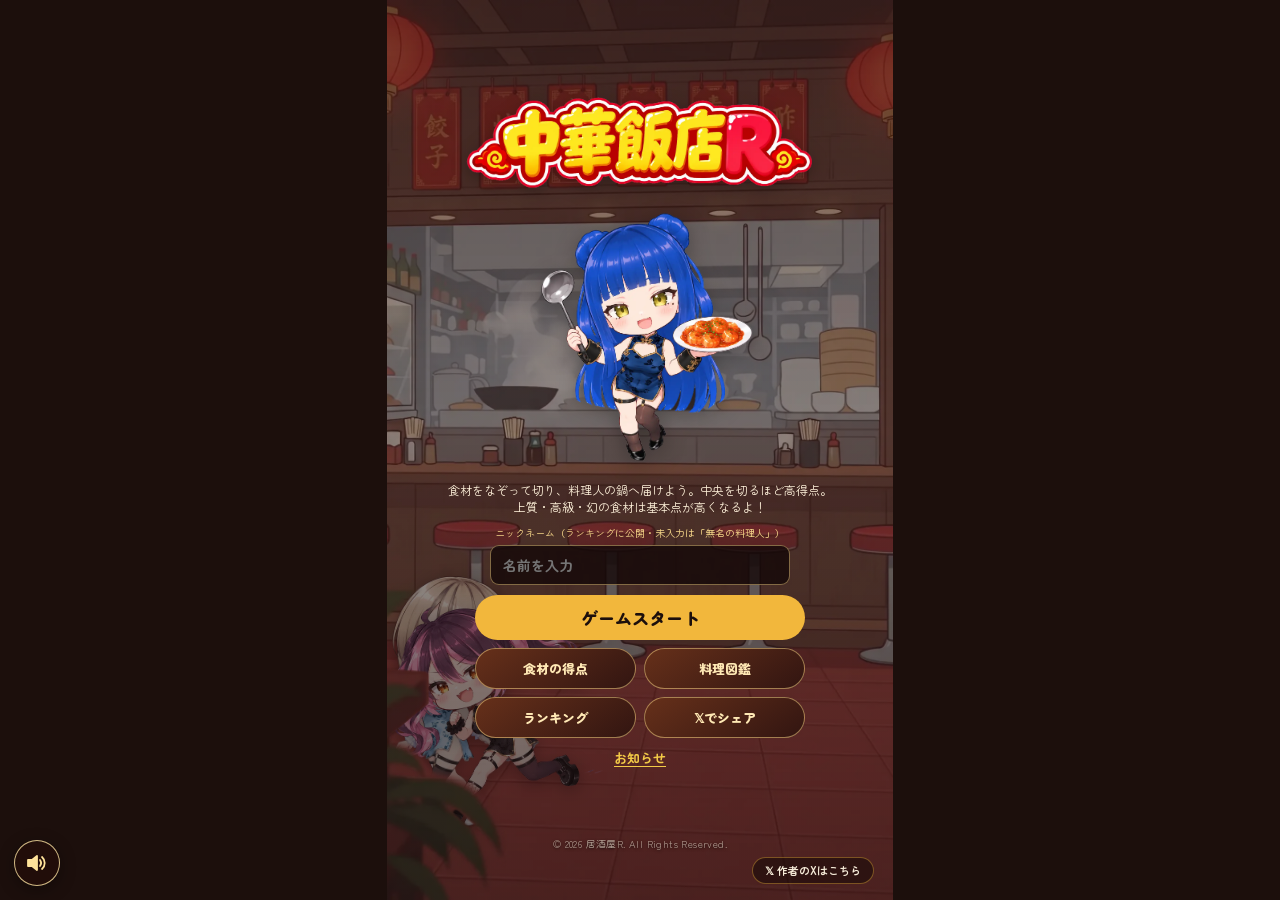
==== index.html @ 7296a319 "Add files via upload" ====
<!doctype html>
<html lang="ja"><head><meta charset="utf-8">
<meta name="viewport" content="width=device-width,initial-scale=1,viewport-fit=cover,user-scalable=no">
<title>中華飯店R</title>
<meta name="description" content="食材をなぞって切り、料理人の鍋へ届けよう。中央を切るほど高得点！ブラウザで遊べる中華料理カットゲーム。">
<meta name="theme-color" content="#1c0f0c">
<link rel="icon" href="favicon.ico" sizes="any">
<link rel="icon" type="image/png" sizes="32x32" href="favicon.png">
<link rel="apple-touch-icon" href="apple-touch-icon.png">
<meta property="og:type" content="website">
<meta property="og:site_name" content="中華飯店R">
<meta property="og:title" content="中華飯店R">
<meta property="og:description" content="食材をなぞって切り、料理人の鍋へ届けよう。中央を切るほど高得点！ブラウザで遊べる中華料理カットゲーム。">
<meta property="og:url" content="https://izakayar.github.io/chuka-hanten-r/">
<meta property="og:image" content="https://izakayar.github.io/chuka-hanten-r/ogp.png">
<meta property="og:image:width" content="1200">
<meta property="og:image:height" content="630">
<meta property="og:image:alt" content="中華飯店R タイトル画像">
<meta name="twitter:card" content="summary_large_image">
<meta name="twitter:title" content="中華飯店R">
<meta name="twitter:description" content="食材をなぞって切り、料理人の鍋へ届けよう。中央を切るほど高得点！ブラウザで遊べる中華料理カットゲーム。">
<meta name="twitter:image" content="https://izakayar.github.io/chuka-hanten-r/ogp.png">
<link href="https://fonts.googleapis.com/css2?family=Dela+Gothic+One&family=Zen+Maru+Gothic:wght@700;900&display=swap" rel="stylesheet">
<link rel="stylesheet" href="css/style.css"></head><body>
<canvas id="c"></canvas><div id="probe"></div><button id="pause-toggle" class="pause-control" aria-label="一時停止" title="一時停止">Ⅱ</button><div id="pause-screen" class="ov hide"><div class="pause-card"><div class="pause-mark">Ⅱ</div><h2>一時停止中</h2><p>ひと休みして、準備ができたら再開しよう。</p><button id="resume-game">再開</button><button id="pause-restart" class="pause-title-button">最初から</button><button id="pause-to-title" class="pause-title-button">タイトルに戻る</button></div></div>
<div class="ov title-screen" id="title">
<div class="title-bg-chars" aria-hidden="true"><div class="bg-chara bg-walk"><img alt="" draggable="false" src="img/bg-walk.webp" data-alt="img/bg-walk-alt.webp"></div><div class="bg-chara bg-run"><img alt="" draggable="false" src="img/bg-run.webp" data-alt="img/bg-run-alt.webp"></div><img class="title-bg-fg" alt="" draggable="false" src="img/title-bg-fg.webp"></div>
<div class="title-content">
<div id="title-main" class="title-main"><header class="title-hero"><h1 class="title-logo-heading"><img class="title-logo" src="img/title-logo.webp" alt="中華飯店"></h1><div class="title-character-wrap"><img class="title-character" id="title-character" role="button" tabindex="0" aria-label="料理人をタップ" src="img/title-character.webp" alt="料理人"><div class="title-bubble" id="title-bubble" aria-hidden="true">スタートを<br>押してね…</div></div></header>
<p class="title-intro">食材をなぞって切り、料理人の鍋へ届けよう。中央を切るほど高得点。<br>上質・高級・幻の食材は基本点が高くなるよ！</p>
<label class="player-name-field"><span>ニックネーム（未入力は「無名の料理人」）</span><input id="player-name" type="text" maxlength="12" autocomplete="nickname" placeholder="名前を入力"></label>

<div class="title-menu"><button id="go" class="start-button">ゲームスタート</button><button id="show-food" class="menu-button">食材の得点</button><button id="show-dish" class="menu-button">料理図鑑</button><button id="show-ranking" class="menu-button">ランキング</button><button id="share-site" class="menu-button title-share-button">𝕏でシェア</button></div><button id="news-link" class="news-link" type="button">お知らせ</button></div>
<div id="title-detail" class="title-detail hide"><button id="detail-back" class="detail-back">‹ タイトルへ戻る</button>
<section id="food-panel" class="title-panel food-panel"><h2>食材の得点</h2><div class="simple-score-table"><div class="simple-score-head"><span>食材</span><span>得点（PERFECT〜GOOD）</span></div>
<div><span class="food-name"><canvas class="food-score-icon" data-food="carrot" aria-hidden="true"></canvas>ニンジン</span><b>150〜50点</b></div><div><span class="food-name"><canvas class="food-score-icon" data-food="negi" aria-hidden="true"></canvas>ネギ</span><b>180〜60点</b></div><div><span class="food-name"><canvas class="food-score-icon" data-food="hakusai" aria-hidden="true"></canvas>白菜</span><b>195〜65点</b></div><div><span class="food-name"><canvas class="food-score-icon" data-food="chili" aria-hidden="true"></canvas>唐辛子</span><b>225〜75点</b></div><div><span class="food-name"><canvas class="food-score-icon" data-food="shrimp" aria-hidden="true"></canvas>エビ</span><b>375〜125点</b></div><div><span class="food-name"><canvas class="food-score-icon" data-food="pork" aria-hidden="true"></canvas>豚肉</span><b>450〜150点</b></div><div><span class="food-name"><canvas class="food-score-icon" data-food="shiitake" aria-hidden="true"></canvas>シイタケ</span><b>300〜100点</b></div><div><span class="food-name"><canvas class="food-score-icon" data-food="scallop" aria-hidden="true"></canvas>ホタテ</span><b>750〜250点</b></div><div><span class="food-name"><canvas class="food-score-icon" data-food="sharkfin" aria-hidden="true"></canvas>フカヒレ</span><b>1,200〜400点</b></div><div><span class="food-name"><canvas class="food-score-icon" data-food="goldchili" aria-hidden="true"></canvas>金の唐辛子</span><b>1,500〜500点</b></div><div><span class="food-name"><canvas class="food-score-icon" data-food="poison" aria-hidden="true"></canvas>毒キノコ</span><b>−500点・コンボ解除</b></div><div><span class="food-name"><canvas class="food-score-icon" data-food="bomb" aria-hidden="true"></canvas>爆弾キノコ</span><b>切ると即終了</b></div></div>
<div class="fever-line"><span><b>フカヒレ</b>をPERFECT・GREATで切るとフィーバー！</span><span>5秒間 得点×1.5</span></div><div class="fever-line"><span>レアな<b>巨大カニ</b>が現れる！何度も斬って討伐すると</span><span>大漁フィーバー（8秒 得点×2）</span></div><div class="fever-line"><span><b>ホタテ</b>をPERFECT・GREATで切ると</span><span>残り時間＋0.5秒</span></div><div class="fever-line"><span><b>金の唐辛子</b>をPERFECT・GREATで切ると</span><span>残り時間＋1秒</span></div>
<div id="food-score-details" class="food-score-details hide"><h3>切り方別の得点</h3><table class="food-score-table"><thead><tr><th>食材</th><th>PERFECT</th><th>GREAT</th><th>GOOD</th></tr></thead><tbody><tr class="common"><th scope="row">ニンジン</th><td>150</td><td>100</td><td>50</td></tr><tr class="common"><th scope="row">ネギ</th><td>180</td><td>120</td><td>60</td></tr><tr class="common"><th scope="row">白菜</th><td>195</td><td>130</td><td>65</td></tr><tr class="common"><th scope="row">唐辛子</th><td>225</td><td>150</td><td>75</td></tr><tr class="upper"><th scope="row">エビ</th><td>375</td><td>250</td><td>125</td></tr><tr class="upper"><th scope="row">豚肉</th><td>450</td><td>300</td><td>150</td></tr><tr class="upper"><th scope="row">シイタケ</th><td>300</td><td>200</td><td>100</td></tr><tr class="high"><th scope="row">ホタテ</th><td>750</td><td>500</td><td>250</td></tr><tr class="fantasy"><th scope="row">フカヒレ</th><td>1,200</td><td>800</td><td>400</td></tr><tr class="fantasy"><th scope="row">金の唐辛子</th><td>1,500</td><td>1,000</td><td>500</td></tr></tbody></table><p class="score-note">判定倍率：PERFECT ×1.5 / GREAT ×1 / GOOD ×0.5。コンボが続くほど得点が増え（1コンボ+1%・最大+50%）、20・40・60コンボごとに5秒間 ×1.5 / ×2 / ×2.5 のボーナスが付きます。フィーバー（×1.5）と重なると掛け算になります。</p></div><button id="food-details-toggle" class="food-details-toggle" aria-expanded="false">詳細を見る</button></section>
<section id="dish-panel" class="title-panel dish-panel hide"><h2><span>料理図鑑</span><small id="dish-progress"></small></h2><p class="dish-hint">切った食材の組み合わせで、完成する料理が変わります。全部集めよう！</p><div id="dish-rate" class="dish-rate"></div><div id="dish-grid" class="dish-grid"></div><div class="dish-reset-wrap"><button id="dish-reset" class="dish-reset" type="button">図鑑をリセット</button></div></section>
<section id="ranking-panel" class="title-panel ranking-panel hide"><div id="online-rank" class="online-rank hide"><h2><span>みんなのランキング</span><small id="online-total">TOP 10</small></h2><ol id="online-list" class="ranking-list"></ol><p id="online-status" class="online-status" role="status"></p><p class="online-note">ニックネームとスコアは公開ランキングに送信されます。本名は入れないでね。</p></div><h2><span id="local-rank-title">ランキング</span><small>TOP 3</small></h2><ol id="ranking-list" class="ranking-list"></ol><div class="title-ranks"><h3>称号一覧</h3><div class="title-ranks-head"><span>ランク</span><span>称号</span><span>星</span><span>評価点</span></div><ol id="title-ranks-list" class="title-ranks-list"></ol><p class="rank-stars-note">星は、その称号で最低限もらえる数。ランク17以上は自動で★3。★3はBADなしで達成（ランク14以上は毒キノコ・爆弾にも触れない）</p></div></section></div></div><footer class="title-copyright">© 2026 居酒屋R. All Rights Reserved.</footer><a class="author-x-link" href="https://x.com/R_popopo01" target="_blank" rel="noopener noreferrer">𝕏 作者のXはこちら</a></div>
<div class="ov hide" id="res"></div>
<button id="bgm-toggle" class="bgm-control" type="button" aria-label="サウンドをミュート" title="サウンドをミュート"><svg viewBox="0 0 24 24" aria-hidden="true"><path d="M3 9v6h4l5 4V5L7 9H3z"/><path id="bgm-waves" d="M15 9a5 5 0 0 1 0 6m2-9a8 8 0 0 1 0 12"/><path id="bgm-muted-mark" d="m16 9 5 6m0-6-5 6" style="display:none"/></svg></button>
<script src="ng-words.js"></script>
<script src="js/main.js"></script>
<link id="dish-art-style" rel="stylesheet" href="css/dish-art.css">
<script src="js/dish-art.js"></script>
<link id="news-style" rel="stylesheet" href="css/news.css"><div id="news-modal" class="news-modal" role="dialog" aria-modal="true" aria-labelledby="news-title"><div class="news-card"><a class="news-banner" href="https://izakaya-r.booth.pm/items/9058993" target="_blank" rel="noopener noreferrer"><img src="img/news-banner.webp" alt="チャイナドレスセット01 BOOTHにて好評発売中！"></a><h3 id="news-title">新衣装リリース！</h3><p>作者・居酒屋Rの自信作、VRoidアバター専用衣装「チャイナドレスセット01」がリリースされました！</p><a class="news-booth" href="https://izakaya-r.booth.pm/items/9058993" target="_blank" rel="noopener noreferrer">BOOTHで見る</a><br><button id="news-close" class="news-close" type="button">閉じる</button></div></div><script id="news-script" src="js/news.js"></script><script src="js/title-effects.js"></script>
<script src="js/dish-popup.js"></script>
</body></html>
---- css/style.css ----
:root{--ink:#1c0f0c;--gold:#f2b73c;--paper:#f6ecd9;color-scheme:dark}
html,body{margin:0;height:100%;background:var(--ink);overflow:hidden;overscroll-behavior:none;font-family:'Zen Maru Gothic',sans-serif;-webkit-user-select:none;user-select:none;-webkit-tap-highlight-color:transparent}
#c{position:fixed;left:var(--sx,0px);top:var(--sy,0px);width:var(--sw,100%);height:var(--sh,100%);display:block;touch-action:none}
#probe{position:fixed;top:0;left:0;width:1px;padding-top:env(safe-area-inset-top,0px);visibility:hidden}
:root{--sw:min(100vw,56.25vh);--sh:calc(var(--sw)*16/9);--sx:calc((100vw - var(--sw))/2);--sy:calc((100vh - var(--sh))/2)}
@supports (height:100dvh){:root{--sw:min(100vw,56.25dvh)}:root{--sy:calc((100dvh - var(--sh))/2)}}
.ov{position:fixed;left:var(--sx,0px);top:var(--sy,0px);width:var(--sw,100%);height:var(--sh,100%);display:flex;flex-direction:column;align-items:center;justify-content:center;gap:14px;background:rgba(24,8,5,.82);color:var(--paper);text-align:center;padding:24px;box-sizing:border-box}
.ov.hide{display:none}
h1{font-family:'Dela Gothic One',sans-serif;font-size:32px;margin:0;line-height:1.25;color:var(--gold)}
p{margin:0;line-height:1.7;font-size:15px;max-width:320px}
button{font:900 20px 'Zen Maru Gothic',sans-serif;background:var(--gold);color:var(--ink);border:0;border-radius:999px;padding:14px 44px;touch-action:manipulation}
.rank{font-family:'Dela Gothic One',sans-serif;font-size:72px;color:var(--gold);line-height:1}
.big{font-family:'Dela Gothic One',sans-serif;font-size:34px}
table{border-collapse:collapse;font-size:15px}td{padding:3px 12px;text-align:left}td+td{text-align:right}

#res{justify-content:flex-start;gap:10px;padding-top:18px;padding-bottom:22px;overflow-y:auto;background:rgba(17,5,6,.94)}
.final-head,.result-step,.final-action{width:min(100%,430px);box-sizing:border-box}
.final-head{text-align:center;margin:0 0 2px}.final-head .eyebrow{font-size:11px;letter-spacing:.22em;color:#ffc857}.final-head h2{font-size:22px;margin:2px 0 0;color:#fff3d2}
.result-step{position:relative;display:flex;align-items:center;gap:12px;text-align:left;padding:10px 12px;border:1px solid rgba(255,213,117,.36);border-radius:16px;background:linear-gradient(110deg,rgba(95,31,21,.78),rgba(37,14,15,.82));opacity:0;transform:translateY(14px) scale(.98);animation:resultReveal .6s cubic-bezier(.2,.8,.2,1) forwards}
.result-step:nth-of-type(1){animation-delay:.15s}.result-step:nth-of-type(2){animation-delay:1.15s}.result-step:nth-of-type(3){animation-delay:2.15s}.result-step:nth-of-type(4){animation-delay:3.15s}.final-action{opacity:0;animation:resultReveal .55s ease 4.1s forwards}
@keyframes resultReveal{to{opacity:1;transform:translateY(0) scale(1)}}
.step-tag{position:absolute;top:7px;left:10px;font-size:10px;letter-spacing:.08em;color:#ffd56f}.result-step img{display:block;object-fit:contain;width:78px;height:84px;flex:none;filter:drop-shadow(0 5px 8px rgba(0,0,0,.4))}.step-copy{font-size:13px;line-height:1.5;padding-top:10px}.step-copy strong{display:block;font-size:16px;color:#ffe6a2;margin-bottom:3px}
.dish-step{justify-content:center;text-align:center;background:radial-gradient(ellipse,rgba(255,182,63,.2),rgba(41,14,12,.9))}.dish-step img{width:82px;height:78px}.dish-step .step-copy{text-align:left}
.stars{display:flex;gap:5px;font-size:33px;line-height:1;color:#615a50;text-shadow:none}.stars .lit{color:#ffd64d;text-shadow:0 0 12px rgba(255,205,64,.8);animation:starPop .45s cubic-bezier(.2,.9,.3,1.4) both}.stars .lit:nth-child(2){animation-delay:.12s}.stars .lit:nth-child(3){animation-delay:.24s}.stars.three .lit{color:#ffe889;text-shadow:0 0 18px #ffbf35,0 0 32px #ff8b23}
@keyframes starPop{from{opacity:0;transform:scale(.35) rotate(-25deg)}to{opacity:1;transform:scale(1) rotate(0)}}
.title-step{display:block;text-align:center;border-color:rgba(255,209,89,.65);background:linear-gradient(100deg,rgba(111,27,17,.92),rgba(50,10,13,.96));box-shadow:0 0 24px rgba(255,167,43,.16)}.title-ribbon{font-size:19px;font-weight:900;color:#ffe27d;margin:5px 0}.title-message{font-size:14px;line-height:1.5;color:#fff3df;margin:0}
.title-step.top-title{background:linear-gradient(100deg,rgba(132,83,9,.94),rgba(84,32,12,.98));box-shadow:0 0 34px rgba(255,201,56,.42)}
.final-action button{width:100%;padding:12px 22px;font-size:17px}.failure-screen{width:min(100%,430px);text-align:center;border:1px solid rgba(255,74,56,.7);border-radius:20px;padding:18px 16px;background:radial-gradient(ellipse,rgba(130,17,23,.85),rgba(24,5,8,.98));box-sizing:border-box;animation:resultReveal .45s ease forwards}.failure-screen img{width:min(65vw,230px);height:190px;object-fit:contain;filter:drop-shadow(0 0 18px rgba(255,57,43,.55))}.failure-screen h2{font-size:30px;color:#ff7968;margin:3px 0 7px}.failure-screen p{font-size:14px;margin:0 auto 13px}.failure-screen .final-action{opacity:1;animation:none;position:relative;z-index:3}.failure-screen{max-height:100%;overflow-y:auto}

.title-screen{justify-content:flex-start;overflow-y:auto;padding:12px 15px 16px;gap:0;background:linear-gradient(180deg,rgba(32,8,7,.95),rgba(14,5,6,.97))}
.title-content{width:min(100%,430px);display:flex;flex-direction:column;gap:9px;margin:auto}
.title-hero{display:flex;align-items:center;justify-content:center;gap:10px;text-align:left;min-height:86px}.title-hero img{width:84px;height:88px;object-fit:contain;filter:drop-shadow(0 4px 10px rgba(0,0,0,.55))}.title-hero h1{font-size:25px;line-height:1.08}.title-hero p{font-size:12px;color:#f7d993;margin:3px 0 0}.title-kicker{font-size:8px;letter-spacing:.16em;color:#f2b73c;margin-bottom:4px}
.title-intro{font-size:12px;line-height:1.45;color:#fff2db;max-width:none;margin:0 auto;text-align:center}
.title-panels{display:flex;flex-direction:column;gap:8px}.title-panel{width:100%;box-sizing:border-box;text-align:left;padding:8px 10px;border:1px solid rgba(242,183,60,.3);border-radius:12px;background:rgba(44,20,17,.82)}.title-panel h2{font-size:14px;margin:0 0 6px;color:#ffd87a;display:flex;justify-content:space-between;align-items:center}.title-panel h2 small{font-size:9px;color:#d2b98a;letter-spacing:.1em}
.tier-grid{display:grid;grid-template-columns:1fr 1fr;gap:5px}.tier-card{display:grid;grid-template-columns:1fr auto;align-items:center;gap:1px 6px;padding:5px 7px;border-radius:8px;background:rgba(255,255,255,.045);border-left:3px solid #b9a578}.tier-card b{font-size:11px}.tier-card span{grid-column:1;font-size:9px;line-height:1.25;color:#dbcdb9}.tier-card strong{grid-column:2;grid-row:1/3;font-size:10px;white-space:nowrap;color:#f5e7c7}.tier-card.upper{border-color:#7fe0b0}.tier-card.high{border-color:#ffd34d}.tier-card.fantasy{border-color:#ffb94a;background:rgba(255,192,57,.09)}
.hazard-line{display:flex;justify-content:space-between;gap:5px;margin-top:6px;padding:5px 6px;border-radius:7px;background:rgba(145,38,69,.2);font-size:9px;color:#f1d8dc}.hazard-line b{color:#ff9e9a}.score-note{font-size:9px!important;line-height:1.3!important;color:#cdbba5;margin:5px 0 0!important;max-width:none!important;text-align:left}
.ranking-list{list-style:none;margin:0;padding:0;display:flex;flex-direction:column;gap:3px}.ranking-list li{display:grid;grid-template-columns:22px auto auto minmax(0,1fr);align-items:center;gap:6px;padding:4px 5px;border-radius:6px;background:rgba(255,255,255,.04);font-size:10px}.ranking-list .place{font-family:'Dela Gothic One',sans-serif;color:#f2b73c}.ranking-list .entry-title{white-space:nowrap;overflow:hidden;text-overflow:ellipsis;color:#f4ead9}.ranking-list .entry-stars{color:#ffd34d;white-space:nowrap}.ranking-list .entry-score{font-weight:900;color:#fff3d1;white-space:nowrap}.ranking-empty{display:block!important;text-align:center!important;color:#c7b9a9;padding:10px!important;font-size:10px!important}
.start-button{align-self:center;width:min(100%,300px);padding:10px 30px;font-size:17px;margin-top:1px}
.final-action{display:flex;flex-direction:column;gap:7px}.final-action .secondary-button{font-size:13px;padding:8px 18px;background:transparent;color:#f6ecd9;border:1px solid rgba(242,183,60,.4)}
@media(max-height:720px){.title-screen{padding-top:7px;padding-bottom:8px}.title-content{gap:6px}.title-hero{min-height:72px}.title-hero img{width:70px;height:74px}.title-hero h1{font-size:22px}.title-panel{padding:6px 8px}.title-panel h2{margin-bottom:4px}.tier-card{padding:4px 6px}.start-button{padding:8px 24px}}
/* Full-screen staged result presentation */
#res{padding:0;overflow:hidden;justify-content:center;background:#100707}
.final-scene{position:absolute;inset:0;width:100%;height:100%;box-sizing:border-box;display:flex;flex-direction:column;align-items:center;justify-content:center;overflow:hidden;padding:calc(18px + env(safe-area-inset-top)) 20px calc(24px + env(safe-area-inset-bottom));text-align:center;color:#fff4d6;isolation:isolate;background:radial-gradient(ellipse at 50% 45%,#783019 0,#35110d 45%,#100707 100%);animation:sceneIn .7s ease both}
.final-scene:before,.final-scene:after{content:'';position:absolute;inset:-45%;z-index:-1;pointer-events:none;background:repeating-conic-gradient(from 0deg at 50% 50%,rgba(255,199,82,.13) 0deg 5deg,transparent 5deg 15deg);animation:raysTurn 28s linear infinite;mask-image:radial-gradient(ellipse,black,transparent 68%)}
.final-scene:after{inset:0;background:radial-gradient(circle at 50% 45%,transparent 20%,rgba(0,0,0,.5) 100%);animation:none;mask:none}
.scene-2{background:radial-gradient(ellipse at 50% 46%,#713c14,#28100b 62%,#100707)}.scene-3{background:radial-gradient(ellipse at 50% 44%,#554016,#21140b 58%,#100707)}.scene-4{background:radial-gradient(ellipse at 50% 38%,#70430e,#30150b 58%,#100707)}
.rank-2{filter:drop-shadow(0 0 14px rgba(255,201,87,.22))}.rank-3{background:radial-gradient(ellipse at 50% 42%,#98701b,#3b1d0a 58%,#100707)}.rank-3:before{background:repeating-conic-gradient(from 0deg at 50% 50%,rgba(255,233,136,.25) 0deg 4deg,transparent 4deg 12deg)}
.scene-top{position:absolute;top:calc(15px + env(safe-area-inset-top));left:20px;right:20px;display:flex;justify-content:space-between;font-size:11px;letter-spacing:.18em;color:#f8ca65}.scene-top b{font-size:12px;letter-spacing:.08em;color:#fff1cc}.scene-content{position:relative;z-index:1;width:min(100%,560px);display:flex;flex-direction:column;align-items:center;animation:contentRise .75s cubic-bezier(.18,.8,.3,1) both}.scene-content h2{font-family:'Dela Gothic One',sans-serif;font-size:clamp(25px,6vw,42px);line-height:1.25;color:#ffe7a0;margin:8px 0 10px;text-shadow:0 3px 0 #672313,0 0 25px rgba(255,179,48,.42)}.scene-content p{max-width:90%;font-size:clamp(14px,3.8vw,19px);color:#fff5dd}
.scene-art{width:min(64vw,330px);height:min(44vh,330px);display:grid;place-items:center;position:relative}.scene-art:before{content:'';position:absolute;width:80%;aspect-ratio:1;border-radius:50%;background:radial-gradient(circle,rgba(255,192,70,.36),transparent 68%);animation:haloPulse 1.8s ease-in-out infinite alternate}.scene-art img{position:relative;z-index:1;width:100%;height:100%;object-fit:contain;filter:drop-shadow(0 14px 24px rgba(0,0,0,.4));animation:artPop .9s cubic-bezier(.2,1.3,.3,1) both}.dish-art{width:min(65vw,350px);height:min(38vh,270px)}.dish-art img{animation:dishReveal 1s cubic-bezier(.2,.8,.2,1) both}
.scene-stars{display:flex;gap:clamp(4px,2vw,18px);font-size:clamp(62px,18vw,118px);line-height:1;color:#5c4a30;filter:drop-shadow(0 6px 6px #170a05)}.scene-stars .lit{color:#ffe17a;text-shadow:0 0 12px #ffcb40,0 0 38px rgba(255,170,20,.8);animation:starPop .65s cubic-bezier(.2,.9,.3,1.4) both}.scene-stars .lit:nth-child(2){animation-delay:.22s}.scene-stars .lit:nth-child(3){animation-delay:.44s}.scene-stars.luxury .lit{color:#fff2a1;text-shadow:0 0 15px #fff3a0,0 0 42px #ffbc26,0 0 80px #ff7d17}
.score-label{font-size:clamp(14px,4vw,19px);letter-spacing:.2em;color:#ffdb78}.score-value{font-family:'Dela Gothic One',sans-serif;font-size:clamp(76px,23vw,150px);line-height:1.08;color:#fff0a0;text-shadow:0 5px 0 #9c4613,0 0 24px #ffb627;animation:scoreSlam .8s cubic-bezier(.15,1.4,.35,1) both}.score-value small{font-size:.28em;margin-left:5px}.title-ribbon{margin-top:12px;padding:10px 22px;border:1px solid #ffdc78;border-radius:10px;background:linear-gradient(100deg,#8b2112,#d65a17,#8b2112);box-shadow:0 0 22px rgba(255,168,38,.34);font-size:clamp(18px,5vw,27px);font-weight:900;color:#fff1bd}.title-message{margin-top:10px!important}.compact-stars{margin-top:13px;font-size:27px}.scene-next,.final-actions{position:absolute;z-index:2;bottom:calc(44px + env(safe-area-inset-bottom))}.scene-next{display:inline-flex;align-items:center;justify-content:center;gap:8px;line-height:1.2;font-size:17px;padding:10px 30px;animation:buttonGlow 1.8s ease-in-out infinite}.scene-next span{display:block;font-size:24px;line-height:1;margin-left:0;transform:translateY(-1px)}.scene-progress{position:absolute;z-index:2;bottom:calc(17px + env(safe-area-inset-bottom));display:flex;gap:8px}.scene-progress i{width:7px;height:7px;border-radius:50%;background:#715d3d}.scene-progress i.active{background:#ffe07b;box-shadow:0 0 10px #ffcb40}.final-actions{position:relative;bottom:auto;display:flex;gap:10px;justify-content:center;flex-wrap:wrap;margin-top:16px}.final-actions button{font-size:15px;padding:11px 20px}.final-actions .share-button{flex-basis:100%;background:linear-gradient(135deg,#252525,#111);border:1px solid rgba(255,255,255,.35);color:#fff}.failure-screen .share-button{margin-top:8px;background:#171717;border:1px solid rgba(255,255,255,.35);color:#fff}.final-actions .secondary-button{background:#4a2920;color:#fff0d5;border:1px solid #c98d4c}
@keyframes sceneIn{from{opacity:0}to{opacity:1}}@keyframes contentRise{from{opacity:0;transform:translateY(28px) scale(.96)}to{opacity:1;transform:translateY(0) scale(1)}}@keyframes raysTurn{to{transform:rotate(360deg)}}@keyframes artPop{from{opacity:0;transform:translateY(24px) scale(.7) rotate(-5deg)}to{opacity:1;transform:none}}@keyframes dishReveal{from{opacity:0;transform:translateY(42px) scale(.8)}to{opacity:1;transform:translateY(0) scale(1)}}@keyframes haloPulse{to{transform:scale(1.16);opacity:.65}}@keyframes scoreSlam{from{opacity:0;transform:scale(1.65) translateY(-20px);filter:blur(8px)}to{opacity:1;transform:scale(1);filter:blur(0)}}@keyframes buttonGlow{50%{box-shadow:0 0 24px rgba(255,194,66,.65)}}
@media(max-height:560px){.scene-art{height:34vh;width:min(38vw,235px)}.dish-art{height:30vh}.scene-content h2{font-size:24px}.score-value{font-size:72px}.scene-content p{font-size:13px}.title-ribbon{margin-top:5px;padding:7px 14px}.title-message{margin-top:5px!important}.compact-stars{margin-top:5px}.final-actions{margin-top:7px}.final-actions button{padding:8px 13px}}
.pause-control{display:none;position:fixed;z-index:40;top:calc(12px + env(safe-area-inset-top));right:calc(12px + env(safe-area-inset-right));width:46px;height:46px;padding:0;align-items:center;justify-content:center;border:1px solid rgba(255,230,164,.8);background:rgba(35,14,10,.88);color:#ffe39a;font:400 18px 'Dela Gothic One',sans-serif;box-shadow:0 4px 16px rgba(0,0,0,.35);backdrop-filter:blur(6px)}.pause-control.active{display:flex}.pause-card{display:flex;flex-direction:column;align-items:center;gap:12px;padding:28px 24px;border:1px solid rgba(255,215,125,.55);border-radius:22px;background:linear-gradient(145deg,rgba(94,37,21,.97),rgba(28,10,9,.98));box-shadow:0 20px 70px rgba(0,0,0,.55)}.pause-card h2{margin:0;color:#ffe19a;font:400 26px/1.35 'Dela Gothic One','Zen Maru Gothic',sans-serif;font-synthesis:none;letter-spacing:.08em;-webkit-text-stroke:0;text-shadow:0 2px 0 rgba(0,0,0,.35)}.pause-card p{color:#fff1db}.pause-mark{display:grid;place-items:center;width:58px;height:58px;border-radius:50%;background:rgba(255,211,105,.16);color:#ffe39a;font:400 24px 'Dela Gothic One',sans-serif}.pause-card button{margin-top:6px;font-size:17px}.pause-card .pause-title-button{background:rgba(63,34,27,.96);border:1px solid rgba(255,221,163,.5);color:#fff1db;font-size:15px;padding:10px 26px}
/* Keep the plated-dish art clear of its caption on compact screens */
.scene-2 .dish-art{width:min(58vw,300px);height:min(30vh,220px);flex:0 0 auto;margin-bottom:16px}.scene-2 .scene-content p{position:relative;z-index:2;margin-top:4px}@media(max-height:560px){.scene-2 .dish-art{height:23vh;width:min(42vw,210px);margin-bottom:8px}.scene-2 .scene-content h2{margin:5px 0}.scene-2 .scene-content p{font-size:12px}}
/* Balance ranking columns and use the full row width */
.ranking-list li{width:100%;box-sizing:border-box;grid-template-columns:22px minmax(0,1.15fr) auto 44px minmax(0,1fr);column-gap:8px}.ranking-list .entry-name{min-width:0;overflow:hidden;text-overflow:ellipsis;white-space:nowrap;color:#d9c8ad;font-size:.92em}.title-share-button{margin-top:0}.share-caption{margin:6px 0 2px;text-align:center;color:#d8c9b2;font-size:11px;line-height:1.5}.ranking-list .entry-score{justify-self:end}.ranking-list .entry-stars{justify-self:center}.ranking-list .entry-title{width:100%;text-align:right;justify-self:stretch}
.retry-notice{max-width:360px;margin:0 auto;padding:7px 10px;border:1px solid rgba(255,115,93,.55);border-radius:9px;background:rgba(135,33,24,.3);color:#ffd1c4;font-size:11px;line-height:1.4;text-align:center}
.player-name-field{width:min(100%,300px);display:flex;flex-direction:column;gap:5px;text-align:center;color:#f8d98b;font-size:11px}.player-name-field input{box-sizing:border-box;width:100%;padding:9px 12px;border:1px solid rgba(255,219,139,.45);border-radius:9px;outline:none;background:rgba(19,8,8,.8);color:#fff4dc;font:700 14px 'Zen Maru Gothic',sans-serif}.player-name-field input:focus{border-color:#ffd46f;box-shadow:0 0 0 2px rgba(255,212,111,.15)}.title-main{width:100%;display:flex;flex-direction:column;align-items:center;gap:10px}.title-menu{display:grid;grid-template-columns:1fr 1fr;gap:8px;width:min(100%,330px)}.title-menu .start-button{grid-column:1/-1;width:100%;margin:0}.menu-button{padding:10px 8px;font-size:13px;border:1px solid rgba(255,221,139,.5);background:linear-gradient(145deg,#66301a,#321511);color:#ffe9b5}.title-detail{width:min(100%,430px);display:flex;flex-direction:column;gap:10px;margin:auto}.title-detail.hide,.title-main.hide{display:none}.detail-back{align-self:flex-start;padding:8px 16px;font-size:12px;background:rgba(63,34,27,.96);border:1px solid rgba(255,221,163,.5);color:#fff1db}.title-detail .title-panel{padding:12px}.title-detail .title-panel h2{font-size:16px}.title-detail .tier-card{padding:9px}.title-detail .tier-card b,.title-detail .tier-card strong{font-size:12px}.title-detail .tier-card span{font-size:10px}.title-detail .hazard-line{font-size:11px}.title-detail .score-note{font-size:10px!important}.title-detail .ranking-list li{font-size:12px;padding:8px}
.food-score-list{display:grid;grid-template-columns:1fr 1fr;gap:5px}.food-score-item{display:flex;align-items:center;justify-content:space-between;gap:6px;padding:7px 9px;border-left:3px solid #b9a578;border-radius:7px;background:rgba(255,255,255,.045);font-size:11px;color:#f4ead9}.food-score-item b{white-space:nowrap;color:#fff0c6;font-size:11px}.food-score-item.upper{border-color:#7fe0b0}.food-score-item.high{border-color:#ffd34d}.food-score-item.fantasy{border-color:#ffb94a;background:rgba(255,192,57,.09)}
.food-score-list{grid-template-columns:1fr;gap:5px}.food-score-item{display:block;padding:6px 8px}.food-score-item header{display:flex;align-items:center;justify-content:space-between;margin-bottom:4px}.food-score-item header strong{font-size:11px;color:#fff0c6}.food-score-item header small{font-size:9px;color:#d8c29d}.food-judgments{display:grid;grid-template-columns:repeat(4,minmax(0,1fr));gap:3px}.food-judgments span{display:flex;flex-direction:column;align-items:center;padding:3px 1px;border-radius:5px;background:rgba(0,0,0,.19);font-size:7px;line-height:1.2;color:#cfbea5;white-space:nowrap}.food-judgments b{margin-top:2px;font-size:9px;color:#fff3d2}
/* Dedicated title detail views show exactly one panel at a time */
#food-panel.hide,#ranking-panel.hide,#dish-panel.hide{display:none!important}
.simple-score-table{border:1px solid rgba(242,183,60,.22);border-radius:9px;overflow:hidden}.simple-score-table>div{display:grid;grid-template-columns:1fr auto;gap:10px;padding:6px 9px;border-top:1px solid rgba(255,255,255,.07);font-size:11px;color:#f4ead9}.simple-score-table>div b{color:#ffe7a3;white-space:nowrap}.simple-score-table .simple-score-head{border:0;background:rgba(255,255,255,.06);font-size:9px;color:#d9c8a8}.food-details-toggle{display:block;width:100%;margin-top:9px;padding:8px 14px;border:1px solid rgba(255,221,139,.4);border-radius:9px;background:rgba(75,39,25,.9);color:#ffe4a1;font-size:12px}.food-score-details.hide{display:none}.food-score-details h3{margin:12px 0 6px;font-size:12px;color:#ffdc89}
.food-name{display:flex;align-items:center;gap:7px}.food-score-icon{position:relative;left:auto;top:auto;display:block;flex:0 0 52px;width:52px;height:36px;object-fit:contain;touch-action:auto}.simple-score-table>div{grid-template-columns:minmax(0,1fr) auto}.simple-score-table>div:not(.simple-score-head){min-height:39px}.simple-score-table>div b{padding-left:8px}

.scene-3 .scene-content{max-height:calc(100% - 72px);overflow-y:auto;justify-content:flex-start;padding:38px 4px 30px;box-sizing:border-box;scrollbar-width:thin}.scene-3 .final-actions{width:min(100%,340px);flex-direction:column;gap:7px;margin-top:10px}.scene-3 .final-actions button{width:100%;padding:8px 16px;font-size:13px}.scene-3 .final-actions button,.scene-3 .final-actions .share-button{box-sizing:border-box;flex:0 0 auto;min-height:38px;line-height:1.2;font-size:13px;padding:8px 16px;border-width:1px}.cut-history{width:min(100%,420px);box-sizing:border-box;margin-top:10px;padding:9px 11px;border:1px solid rgba(255,218,132,.3);border-radius:12px;background:rgba(18,8,8,.5);text-align:left}.cut-history h3{margin:0 0 6px;color:#ffdf91;font-size:13px}.cut-history ul{list-style:none;padding:0;margin:0;display:flex;flex-direction:column;gap:4px}.cut-history li{display:flex;justify-content:flex-start;align-items:flex-start;gap:8px;padding:5px 0;border-top:1px solid rgba(255,255,255,.09);font-size:11px}.cut-history-name{flex:1;color:#fff0d0}.cut-history-combo{margin:8px 0 0;padding-top:7px;border-top:1px solid rgba(255,255,255,.14);text-align:right;color:#ffdf91;font-size:12px;font-weight:900}.cut-history-name small{color:#e3c98b}.cut-history-points{display:flex;justify-content:flex-end;flex-wrap:wrap;gap:3px}.cut-history-points i{font-style:normal;white-space:nowrap;padding:2px 5px;border-radius:5px;background:rgba(255,211,77,.1);color:#ffe7a5;font-size:9px}.cut-history>p{margin:0!important;max-width:none;font-size:11px!important;color:#d8c7ad!important;text-align:left}

.title-ranks{margin-top:12px;padding-top:9px;border-top:1px solid rgba(255,221,139,.2)}.title-ranks h3{margin:0 0 6px;color:#ffd87a;font-size:13px}.title-ranks-head,.title-ranks-list li{display:grid;grid-template-columns:48px minmax(0,1fr) 82px;gap:6px;align-items:center}.title-ranks-head{padding:4px 7px;color:#cdbb9d;font-size:9px}.title-ranks-list{list-style:none;max-height:220px;overflow-y:auto;padding:0;margin:0}.title-ranks-list li{padding:5px 7px;border-top:1px solid rgba(255,255,255,.07);font-size:10px;color:#d4c2a4}.title-ranks-list li b{color:#fff0c6;font-size:11px}.title-ranks-list li small{text-align:right;color:#f4cf76;font-size:9px;white-space:nowrap}

.title-hero .title-logo-heading{margin:0;line-height:0}.title-hero .title-logo{display:block;width:min(66vw,310px);height:auto;max-height:124px;object-fit:contain;filter:drop-shadow(0 4px 8px rgba(0,0,0,.28))}@media(max-height:720px){.title-hero .title-logo{width:min(66vw,290px);max-height:100px}}

.title-hero{width:100%;min-height:0;flex:0 0 auto;display:flex;flex-direction:column;align-items:center;justify-content:flex-start;gap:4px;text-align:center}
.title-hero .title-logo-heading{margin:0;line-height:0}
.title-hero .title-logo{display:block;width:min(76vw,360px);height:auto;max-height:145px;object-fit:contain;filter:drop-shadow(0 4px 8px rgba(0,0,0,.28))}
.title-hero .title-character{display:block;width:min(67.2vw,264px);height:auto;max-height:252px;object-fit:contain;transform:translateY(-8px);animation:titleCharacterFloat 2s ease-in-out infinite;filter:drop-shadow(0 5px 10px rgba(0,0,0,.3))}
@keyframes titleCharacterFloat{0%,100%{transform:translateY(-8px)}50%{transform:translateY(-15px)}}
@media(prefers-reduced-motion:reduce){.title-hero .title-character{animation:none}}
.title-hero p{margin:0}
@media(max-height:720px){.title-hero .title-logo{width:min(70vw,310px);max-height:110px}.title-hero .title-character{width:min(50.4vw,198px);max-height:192px}}

.title-screen{background:url("../img/title-bg.webp") center 48%/cover no-repeat}
/* 背景画像 < 歩く/走るキャラ < トーン < タイトル内容 */
.title-bg-chars{position:absolute;left:0;top:0;width:100%;height:100%;overflow:hidden;pointer-events:none}
.title-screen{overflow-x:hidden}.title-screen::before{content:"";position:fixed;left:var(--sx,0px);top:var(--sy,0px);width:var(--sw,100%);height:var(--sh,100%);pointer-events:none;z-index:1;background:linear-gradient(180deg,rgba(25,8,7,.58),rgba(24,8,7,.43) 48%,rgba(15,5,6,.64))}
.title-screen>.title-content,.title-screen>.title-copyright,.title-screen>.author-x-link{position:relative;z-index:2}
.bg-chara{position:absolute;display:block;width:auto;max-width:none;will-change:left;animation-timing-function:linear;animation-iteration-count:infinite}
.bg-chara img{display:block;width:auto;height:100%;transform-origin:50% 100%;filter:drop-shadow(0 4px 8px rgba(0,0,0,.3))}
.bg-walk{--w:calc(var(--h)*0.5219);height:var(--h);--h:min(252px,34vh);bottom:8%;animation-name:bgCharaMove;animation-duration:34s;animation-delay:-12s}
.bg-walk img{animation:bgWalkBob 1.3s ease-in-out infinite}
.bg-run{--w:calc(var(--h)*0.9773);height:var(--h);--h:min(222px,30vh);bottom:8%;animation-name:bgCharaMove;animation-duration:7.5s;animation-delay:-3s}
.bg-run img{animation:bgRunBob .38s ease-in-out infinite}
@keyframes bgCharaMove{from{left:100%}to{left:calc(var(--w)*-1 - 12px)}}
@keyframes bgWalkBob{0%,100%{transform:translateY(0) rotate(-1deg)}50%{transform:translateY(-6px) rotate(1deg)}}
@keyframes bgRunBob{0%,100%{transform:translateY(0) rotate(-2deg)}50%{transform:translateY(-12px) rotate(2deg)}}
@media(prefers-reduced-motion:reduce){.bg-chara{animation:none;left:55%}.bg-chara img{animation:none}}
/* キャラをクリック → 差分に切替えて一瞬前に出る */
.title-bg-fg{position:absolute;left:0;top:0;width:100%;height:100%;object-fit:cover;object-position:center bottom;pointer-events:none;-webkit-user-drag:none;user-select:none}
.bg-chara.pop{z-index:3}
.bg-chara.pop img{animation:bgPop 1.5s ease-in-out forwards}
@keyframes bgPop{0%{transform:translateY(0) scale(1)}10%{transform:translateY(0) scale(1.294,1.168)}24%{transform:translateY(-23.8px) scale(1.189,1.378) rotate(-3.5deg)}38%{transform:translateY(0) scale(1.364,1.189) rotate(0)}52%{transform:translateY(-18.2px) scale(1.224,1.364) rotate(3.5deg)}64%{transform:translateY(0) scale(1.35,1.203) rotate(0)}76%{transform:translateY(-9.8px) scale(1.238,1.322) rotate(-2.1deg)}86%{transform:translateY(0) scale(1.308,1.238) rotate(0)}93%{transform:translateY(0) scale(1.28)}100%{transform:translateY(0) scale(1)}}
@media(prefers-reduced-motion:reduce){.bg-chara.pop img{animation:none}}

.score-value{display:inline-flex;align-items:baseline;justify-content:center;max-width:100%;white-space:nowrap;font-size:clamp(42px,18vw,110px)}
.score-value small{display:inline-block;flex:none;white-space:nowrap}
.bgm-control{position:fixed;z-index:60;left:calc(14px + env(safe-area-inset-left));bottom:calc(14px + env(safe-area-inset-bottom));width:46px;height:46px;padding:10px;display:flex;align-items:center;justify-content:center;border:1px solid rgba(255,230,164,.8);border-radius:50%;background:rgba(35,14,10,.88);color:#ffe39a;box-shadow:0 4px 16px rgba(0,0,0,.35);backdrop-filter:blur(6px);cursor:pointer}.bgm-control svg{width:24px;height:24px;fill:currentColor;stroke:currentColor;stroke-width:1.8;stroke-linecap:round;stroke-linejoin:round}.bgm-control svg path:not(:first-child){fill:none}
img,canvas{-webkit-user-drag:none;user-drag:none;-webkit-touch-callout:none;-webkit-user-select:none;user-select:none}img{pointer-events:none}

/* タイトルのキャラをタップ → 3秒間「恥じらい」表示 */
.title-hero .title-character{cursor:pointer;pointer-events:auto;touch-action:manipulation;-webkit-tap-highlight-color:transparent;user-select:none;-webkit-user-drag:none}
.title-hero .title-character.shy{animation:titleShyPop .38s ease-out,titleShySway 1.1s ease-in-out .38s infinite}
@keyframes titleShyPop{0%{transform:translateY(-8px) scale(1)}30%{transform:translateY(-3px) scale(1.1,.92)}60%{transform:translateY(-15px) scale(.96,1.05)}100%{transform:translateY(-8px) scale(1)}}
@keyframes titleShySway{0%,100%{transform:translateY(-8px) rotate(-1.6deg)}50%{transform:translateY(-8px) rotate(1.6deg)}}
@media(prefers-reduced-motion:reduce){.title-hero .title-character.shy{animation:none}}
/* 3回以上タップ → 恥じらい顔のまま上空へ飛んで消え、少し後に戻ってくる */
.title-hero .title-character.fly{pointer-events:none;animation:titleFlyAway 1.3s cubic-bezier(.55,0,.85,.55) forwards}
@keyframes titleFlyAway{0%{transform:translateY(-8px) scale(1) rotate(0);opacity:1}14%{transform:translateY(8px) scale(.95) rotate(0);opacity:1}70%{opacity:1}100%{transform:translateY(-125vh) scale(.35) rotate(420deg);opacity:0}}
.title-hero .title-character.back{pointer-events:none;animation:titleComeBack .7s ease-out forwards}
@keyframes titleComeBack{0%{transform:translateY(-70px) scale(.55);opacity:0}60%{transform:translateY(2px) scale(1.06);opacity:1}100%{transform:translateY(-8px) scale(1);opacity:1}}
@media(prefers-reduced-motion:reduce){.title-hero .title-character.fly{animation:titleFlyFade .8s forwards}.title-hero .title-character.back{animation:titleFlyFade .6s reverse forwards}@keyframes titleFlyFade{from{opacity:1}to{opacity:0}}}
/* 1回タップで出る「スタートを押してね…」の吹き出し（キャラの右横） */
.title-hero .title-character-wrap{position:relative;display:block;flex:0 0 auto;line-height:0}
.title-bubble{position:absolute;left:100%;top:11%;margin-left:-10px;z-index:2;box-sizing:border-box;width:max-content;max-width:calc((100vw - 100%)/2 + 2px);padding:6px 8px 7px;border:2px solid #f2b73c;border-radius:12px;background:#fff8e6;color:#6a1f12;font:800 clamp(9px,3.1vw,12px)/1.35 'Zen Maru Gothic',sans-serif;text-align:center;letter-spacing:.02em;box-shadow:0 3px 8px rgba(0,0,0,.35);opacity:0;transform:scale(.5);transform-origin:0 18px;pointer-events:none}
.title-bubble::before{content:'';position:absolute;left:-9px;top:11px;border:7px solid transparent;border-left:0;border-right-color:#f2b73c}
.title-bubble::after{content:'';position:absolute;left:-6px;top:12px;border:6px solid transparent;border-left:0;border-right-color:#fff8e6}
.title-bubble.show{opacity:1;transform:none;animation:titleBubblePop .32s ease-out}
@keyframes titleBubblePop{0%{opacity:0;transform:scale(.5)}70%{opacity:1;transform:scale(1.08)}100%{opacity:1;transform:scale(1)}}
@media(prefers-reduced-motion:reduce){.title-bubble.show{animation:none}}
.food-score-table{width:100%;border-collapse:collapse;border:1px solid rgba(242,183,60,.22);border-radius:9px;overflow:hidden;font-size:10px;color:#f4ead9}.food-score-table th,.food-score-table td{padding:5px 4px;text-align:right;border-top:1px solid rgba(255,255,255,.07);white-space:nowrap}.food-score-table thead th{border-top:0;background:rgba(255,255,255,.06);color:#d8c29d;font-size:8px;font-weight:700;text-align:right}.food-score-table th:first-child{text-align:left;padding-left:8px}.food-score-table tbody th{color:#fff0c6;font-weight:700;border-left:3px solid #b9a578}.food-score-table td{color:#fff3d2;font-variant-numeric:tabular-nums}.food-score-table tr.upper th{border-left-color:#7fe0b0}.food-score-table tr.high th{border-left-color:#ffd34d}.food-score-table tr.fantasy th{border-left-color:#ffb94a}.food-score-table tr.fantasy{background:rgba(255,192,57,.09)}
.fever-line{display:flex;flex-direction:column;gap:2px;margin-top:6px;padding:5px 8px;border-radius:7px;background:rgba(255,192,57,.14);border:1px solid rgba(255,211,77,.35);font-size:9px;line-height:1.4;color:#f4ead9}.fever-line b{color:#ffd34d}.title-detail .fever-line{font-size:11px}
.author-x-link{flex:none;align-self:flex-end;margin:6px 4px 0 0;padding:6px 12px;border:1px solid rgba(242,183,60,.4);border-radius:999px;background:rgba(20,8,6,.55);color:#f6ecd9;font-size:11px;font-weight:700;line-height:1.2;text-decoration:none;white-space:nowrap;touch-action:manipulation;-webkit-user-select:none;user-select:none}.author-x-link:active{background:rgba(242,183,60,.22)}
.title-copyright{flex:none;margin:8px 0 0;padding:0 56px;font-size:10px;line-height:1.4;letter-spacing:.04em;color:rgba(244,234,217,.62);text-align:center;text-shadow:0 1px 3px rgba(0,0,0,.7)}
.score-chef{position:absolute;z-index:0;left:50%;top:90%;bottom:auto;width:min(82%,460px);height:min(43.2%,504px);max-width:82vw;object-fit:contain;object-position:center top;opacity:.38;pointer-events:none;user-select:none;-webkit-user-drag:none;filter:drop-shadow(0 0 18px rgba(255,190,80,.28));animation:scoreChefIn .9s ease-out .15s both}@keyframes scoreChefIn{from{opacity:0;transform:translate(-50%,-50%) scale(.96)}to{opacity:.38;transform:translate(-50%,-50%)}}
.player-name-field span.online-name-label{white-space:nowrap;font-size:clamp(8px,2.6vw,10px)}
.title-ranks-list li{cursor:pointer}
.title-ranks-list li:focus-visible{outline:1px solid #ffd46f;outline-offset:-1px}
.title-ranks-list li b::after{content:' ▾';color:#c9a55a;font-size:9px}
.title-ranks-list li.open b::after{content:' ▴'}
.title-ranks-list li.open{background:rgba(242,183,60,.1)}
.title-ranks-list .title-rank-msg{display:none;grid-column:1/-1;margin:2px 0 1px;padding:6px 8px;max-width:none;border-radius:6px;background:rgba(255,255,255,.06);color:#fff3d2;font-size:11px;line-height:1.55}
.title-ranks-list li.open .title-rank-msg{display:block}
.title-ranks-head,.title-ranks-list li{grid-template-columns:34px minmax(0,1fr) 34px 70px;gap:5px}
.title-ranks-list .rank-stars{display:flex;justify-content:center;font-style:normal;font-size:9px;line-height:1;letter-spacing:-.5px;white-space:nowrap}.title-ranks-list .rank-stars u{text-decoration:none;color:#5f5444}.title-ranks-list .rank-stars u.on{color:#ffd34d}
.rank-stars-note{margin:6px 2px 0;font-size:9px;line-height:1.5;color:#cdbb9d;text-align:left}
.title-ranks-head span:nth-child(3){text-align:center}.title-ranks-head span:nth-child(4){text-align:right}
.title-ranks-list .rank-check{display:inline-block;width:13px;text-align:center;font-style:normal;margin-right:3px;color:#4ee08a;font-weight:900;text-shadow:0 0 6px rgba(78,224,138,.55)}.title-ranks-list .title-rank-msg.locked{color:#a89a82;font-size:10px}
.online-rank{margin-bottom:10px;padding-bottom:8px;border-bottom:1px solid rgba(242,183,60,.22)}
.ranking-list li.me{background:rgba(242,183,60,.16);box-shadow:inset 0 0 0 1px rgba(255,211,77,.7)}
.ranking-list li.me .entry-name{color:#fff0c6;font-weight:900}
.ranking-list li.gap{display:block;text-align:center;background:none;color:#c7b9a9;line-height:.6;padding:0}
.online-status{margin:6px 0 0;font-size:10px;line-height:1.4;color:#d8c29d;text-align:center;max-width:none}
.online-status:empty{display:none}
.online-note{margin:6px 0 0;font-size:9px;line-height:1.5;color:rgba(244,234,217,.62);max-width:none}
.online-rank-line{margin-top:8px;font-size:14px;font-weight:900;line-height:1.4;color:#ffd87a;text-shadow:0 1px 4px rgba(0,0,0,.7);text-align:center}
.online-rank-line small{display:block;font-size:11px;font-weight:700;color:#e8d5aa}
.online-rank-line:empty{display:none}
/* リザルト：切った食材欄が長い場合は欄内でスクロールし、見出しと最高コンボは常に見えるようにする */
.scene-3 .cut-history{display:flex;flex-direction:column;max-height:min(36vh,300px);flex:0 0 auto}
.scene-3 .cut-history h3,.scene-3 .cut-history .cut-history-combo{flex:0 0 auto}
.scene-3 .cut-history ul{flex:1 1 auto;min-height:0;overflow-y:auto;overscroll-behavior:contain;touch-action:pan-y;-webkit-overflow-scrolling:touch;scrollbar-width:thin;padding-right:4px}
.scene-3 .cut-history>p:not(.cut-history-combo){overflow-wrap:anywhere}
.title-message,.title-ribbon{overflow-wrap:anywhere;word-break:normal}

.dish-reveal{display:flex;flex-direction:column;align-items:center;gap:8px;position:relative;z-index:2;animation:dishPop .7s cubic-bezier(.15,1.4,.35,1) both}
@keyframes dishPop{from{transform:scale(.4);opacity:0}to{transform:scale(1);opacity:1}}
.dish-stage{width:min(52vw,230px);aspect-ratio:1;border-radius:50%;display:grid;place-items:center;background:radial-gradient(circle at 50% 40%,#fff4d6 0,#f0d9a6 55%,#b98a3e 100%);box-shadow:0 0 0 6px rgba(255,255,255,.12),0 0 40px rgba(255,190,70,.55),inset 0 -8px 18px rgba(120,70,10,.35)}
.dish-emoji{font-size:clamp(70px,22vw,120px);line-height:1;filter:drop-shadow(0 6px 6px rgba(0,0,0,.35));animation:dishWobble 1.6s ease-in-out infinite alternate}
@keyframes dishWobble{from{transform:rotate(-4deg) scale(1)}to{transform:rotate(4deg) scale(1.06)}}
.dish-rarity{color:#ffd34d;letter-spacing:.15em;font-size:18px;text-shadow:0 0 10px rgba(255,200,60,.8)}.dish-rarity span{color:rgba(255,255,255,.25)}
.dish-new{padding:3px 14px;border-radius:999px;background:linear-gradient(145deg,#ff5a3c,#c01f1f);color:#fff;font-weight:900;font-size:13px;letter-spacing:.08em;animation:haloPulse 1s ease-in-out infinite alternate}
.dish-name{font-family:'Dela Gothic One',sans-serif;font-size:clamp(20px,6.4vw,30px);margin:0;color:#fff0a0;text-shadow:0 3px 0 #9c4613}
.dish-desc{font-size:clamp(12px,3.4vw,15px);color:#ffe9c0;max-width:300px;line-height:1.5}
.dish-chips{display:flex;flex-wrap:wrap;justify-content:center;gap:5px;max-width:320px}
.dish-chip{padding:3px 9px;border-radius:999px;background:rgba(0,0,0,.35);border:1px solid rgba(255,219,139,.4);font-size:12px;color:#ffeab5}
.dish-book-count{font-size:12px;color:#d2b98a}
.dish-line{margin-top:6px!important;font-size:clamp(12px,3.4vw,15px);color:#ffe9c0}.dish-line b{color:#ff7a5c;margin-left:4px}
.dish-hint{font-size:11px;color:#d2b98a;margin:0 0 6px}
.entry-name .entry-id{margin-left:3px;font-size:.78em;font-weight:700;color:#b9a578;letter-spacing:.02em}
.dish-grid{display:grid;grid-template-columns:repeat(2,1fr);gap:6px;max-height:48vh;overflow-y:auto}
.dish-cell{display:flex;flex-direction:column;gap:2px;padding:6px 8px;border-radius:10px;background:rgba(0,0,0,.3);border:1px solid rgba(255,255,255,.1);color:#9a8a78}
.dish-cell.got{background:rgba(242,183,60,.12);border-color:rgba(242,183,60,.5);color:#fff4d6}
.dish-cell .dc-emoji{font-size:26px}.dish-cell b{font-size:12px}.dish-cell small{font-size:9.5px;color:#d2b98a;line-height:1.35}
---- css/dish-art.css ----
.trophy-pop{position:fixed;left:50%;top:calc(env(safe-area-inset-top,0px) + 40px);z-index:30;width:max-content;max-width:min(calc(var(--sw,100vw) - 24px),300px);box-sizing:border-box;transform-origin:center top;display:flex;align-items:center;gap:7px;padding:2px 12px 2px 2px;border-radius:999px;background:linear-gradient(180deg,rgba(38,40,48,.94),rgba(14,15,20,.94));border:1px solid rgba(255,255,255,.22);box-shadow:0 3px 12px rgba(0,0,0,.5);color:#fff;pointer-events:none;overflow:hidden;transform:translate(-50%,-140%) scale(var(--tps,1));opacity:0;transition:transform .55s cubic-bezier(.2,1.3,.35,1),opacity .3s}
.trophy-pop.show{transform:translate(-50%,0) scale(var(--tps,1));opacity:1}.trophy-pop.out{transform:translate(-50%,-140%) scale(var(--tps,1));opacity:0;transition:transform .35s ease-in,opacity .3s}
.trophy-pop:after{content:'';position:absolute;top:0;bottom:0;width:60px;left:-80px;background:linear-gradient(100deg,transparent,rgba(255,255,255,.35),transparent);transform:skewX(-20deg)}.trophy-pop.show:after{animation:tpSweep 1s .35s ease-out 1}
@keyframes tpSweep{to{left:110%}}
.trophy-pop .tp-img{flex:none;width:18px;height:18px;border-radius:50%;background:radial-gradient(circle at 50% 40%,#a52d1b,#3a0d09);overflow:hidden;display:grid;place-items:center;border:1px solid rgba(255,255,255,.2)}.trophy-pop .tp-img svg{width:92%;height:92%;overflow:visible}
.trophy-pop .tp-body{min-width:0;flex:1;display:flex;align-items:center;gap:6px}.trophy-pop .tp-head{display:flex;align-items:center;gap:3px;flex:none;white-space:nowrap;font-size:9.5px;color:#c8d0dc;font-weight:700;letter-spacing:.03em}.trophy-pop .tp-head svg{width:16px;height:16px;flex:none}
.trophy-pop .tp-name{min-width:0;font-size:12px;font-weight:900;line-height:1.2;overflow:hidden;text-overflow:ellipsis;white-space:nowrap}.trophy-pop .tp-new{margin-left:5px;padding:0 4px;border-radius:4px;background:#ff5a3c;font-size:8.5px;font-weight:900;vertical-align:middle}
.trophy-pop.t-platinum{border-color:#bfe4ff;box-shadow:0 6px 22px rgba(0,0,0,.55),0 0 22px rgba(160,210,255,.7)}.trophy-pop.t-gold{border-color:rgba(255,211,77,.7)}
.dish-also{max-width:330px;padding:5px 8px;border-radius:10px;background:rgba(0,0,0,.3);border:1px dashed rgba(255,219,139,.45)}.dish-also-h{font-size:11px;font-weight:700;color:#ffd34d;margin-bottom:4px}.dish-also-list{display:flex;flex-wrap:wrap;justify-content:center;gap:3px}.dish-also-chip{padding:1px 7px;border-radius:999px;background:rgba(255,255,255,.08);font-size:10px;color:#ffeab5}.dish-also-chip.new{background:rgba(255,90,60,.25);border:1px solid rgba(255,140,110,.6)}.dish-also-chip b{color:#ff9a7a;font-size:9px}
.dish-rate{margin:0 0 8px;padding:8px 10px;border-radius:12px;background:rgba(0,0,0,.32);border:1px solid rgba(242,183,60,.4)}
.dr-top{display:flex;align-items:baseline;justify-content:space-between;gap:8px}.dr-label{font-size:11px;color:#d2b98a;font-weight:700}
.dr-pct{font-family:'Dela Gothic One',sans-serif;font-size:26px;color:#ffd34d;text-shadow:0 2px 0 #9c4613;line-height:1}.dr-pct small{font-size:13px;margin-left:1px}
.dr-count{font-size:11px;color:#ffe9c0}
.dr-bar{position:relative;height:9px;margin:6px 0;border-radius:99px;background:rgba(255,255,255,.12);overflow:hidden}
.dr-bar i{position:absolute;inset:0 auto 0 0;width:0;border-radius:99px;background:linear-gradient(90deg,#ff9b3d,#ffd34d);transition:width .9s cubic-bezier(.2,.8,.2,1)}
.dr-rate.full .dr-bar i{background:linear-gradient(90deg,#ffd34d,#fff3a8,#ffd34d);box-shadow:0 0 10px rgba(255,211,77,.9)}
.dr-chips{display:flex;flex-wrap:wrap;gap:4px}.dr-chip{padding:2px 7px;border-radius:999px;background:rgba(255,255,255,.08);border:1px solid rgba(255,219,139,.25);font-size:10px;color:#ffeab5}.dr-chip.done{background:rgba(242,183,60,.25);border-color:#f2b73c;color:#fff4d6}.dr-chip b{color:#ffd34d;font-weight:700}
.dr-msg{margin:5px 0 0;font-size:10.5px;color:#d2b98a;line-height:1.4}

/* 料理イラスト */
.dish-stage{background:radial-gradient(circle at 50% 38%,#a52d1b 0,#5e140c 66%,#2a0806 100%)!important;box-shadow:0 0 0 4px #e8b83c,0 0 0 7px rgba(255,255,255,.1),0 0 38px rgba(255,190,70,.5),inset 0 -10px 24px rgba(0,0,0,.45)!important;overflow:visible;position:relative}
.dish-stage.q3{box-shadow:0 0 0 4px #ffd34d,0 0 0 8px rgba(255,235,160,.25),0 0 56px rgba(255,200,60,.85),inset 0 -10px 24px rgba(0,0,0,.45)!important}
.dish-stage .ds-art{width:94%;height:94%;overflow:visible;filter:drop-shadow(0 6px 8px rgba(0,0,0,.4));animation:dishFloat 2.4s ease-in-out infinite alternate}
@keyframes dishFloat{from{transform:translateY(2px) rotate(-1.2deg)}to{transform:translateY(-3px) rotate(1.2deg)}}
.ds-steam path{fill:none;stroke:#fff;stroke-width:4;stroke-linecap:round;opacity:0;animation:dsSteam 2.8s ease-in-out infinite}
.ds-steam path:nth-child(2){animation-delay:.9s}.ds-steam path:nth-child(3){animation-delay:1.8s}
@keyframes dsSteam{0%{opacity:0;transform:translateY(10px)}30%{opacity:.6}100%{opacity:0;transform:translateY(-26px)}}
.ds-tw{animation:dsTw 1.6s ease-in-out infinite;transform-box:fill-box;transform-origin:center}
@keyframes dsTw{0%,100%{opacity:.15;transform:scale(.45)}50%{opacity:1;transform:scale(1.15)}}
.dish-cell .dc-art{display:block;width:58px;height:58px;margin:0 auto 2px}.dish-cell .dc-art svg{width:100%;height:100%;display:block}
.dish-cell{align-items:center;text-align:center}

@media(prefers-reduced-motion:reduce){.ds-art,.ds-steam path,.ds-tw{animation:none!important}}
---- css/news.css ----
.news-link{flex:none;margin:-2px 0 0;padding:4px 8px;border:0;background:none;color:#ffd84a;font-size:13px;font-weight:700;line-height:1.2;text-decoration:underline;text-underline-offset:3px;cursor:pointer;touch-action:manipulation;-webkit-tap-highlight-color:transparent;opacity:.92}
.news-link:active{opacity:.6}
.news-modal{position:fixed;inset:0;z-index:80;display:none;align-items:center;justify-content:center;padding:16px;background:rgba(8,3,3,.78);box-sizing:border-box}
.news-modal.show{display:flex}
.news-card{position:relative;width:min(100%,460px);max-height:100%;overflow-y:auto;padding:14px 14px 16px;border:1px solid rgba(255,221,139,.6);border-radius:16px;background:linear-gradient(180deg,#2c100c,#150606);box-shadow:0 10px 36px rgba(0,0,0,.6);box-sizing:border-box;text-align:center;color:#f6ecd9}
.news-card img{display:block;width:100%;height:auto;border-radius:10px}
.news-card h3{margin:12px 0 6px;font-size:16px;line-height:1.5;color:#ffd84a}
.news-card p{margin:0;font-size:13px;line-height:1.7;color:#f6ecd9}
.news-close{margin-top:14px;padding:9px 28px;border:1px solid rgba(255,221,139,.5);border-radius:999px;background:linear-gradient(145deg,#66301a,#321511);color:#ffe9b5;font-size:14px;font-weight:700;cursor:pointer;touch-action:manipulation}
.news-banner{display:block}.news-booth{display:inline-block;margin-top:12px;padding:10px 28px;border-radius:999px;background:linear-gradient(145deg,#1d4fd8,#0b2a7a);border:1px solid rgba(255,221,139,.6);color:#fff;font-size:14px;font-weight:700;text-decoration:none}.news-booth:active{opacity:.7}.news-close{margin-top:10px}.news-card h3,.news-card p{text-align:center!important;text-indent:0!important;padding:0!important;margin-left:0!important;margin-right:0!important;width:100%!important;max-width:none!important;box-sizing:border-box;text-wrap:balance}.news-card p{margin-top:0!important;margin-bottom:0!important}
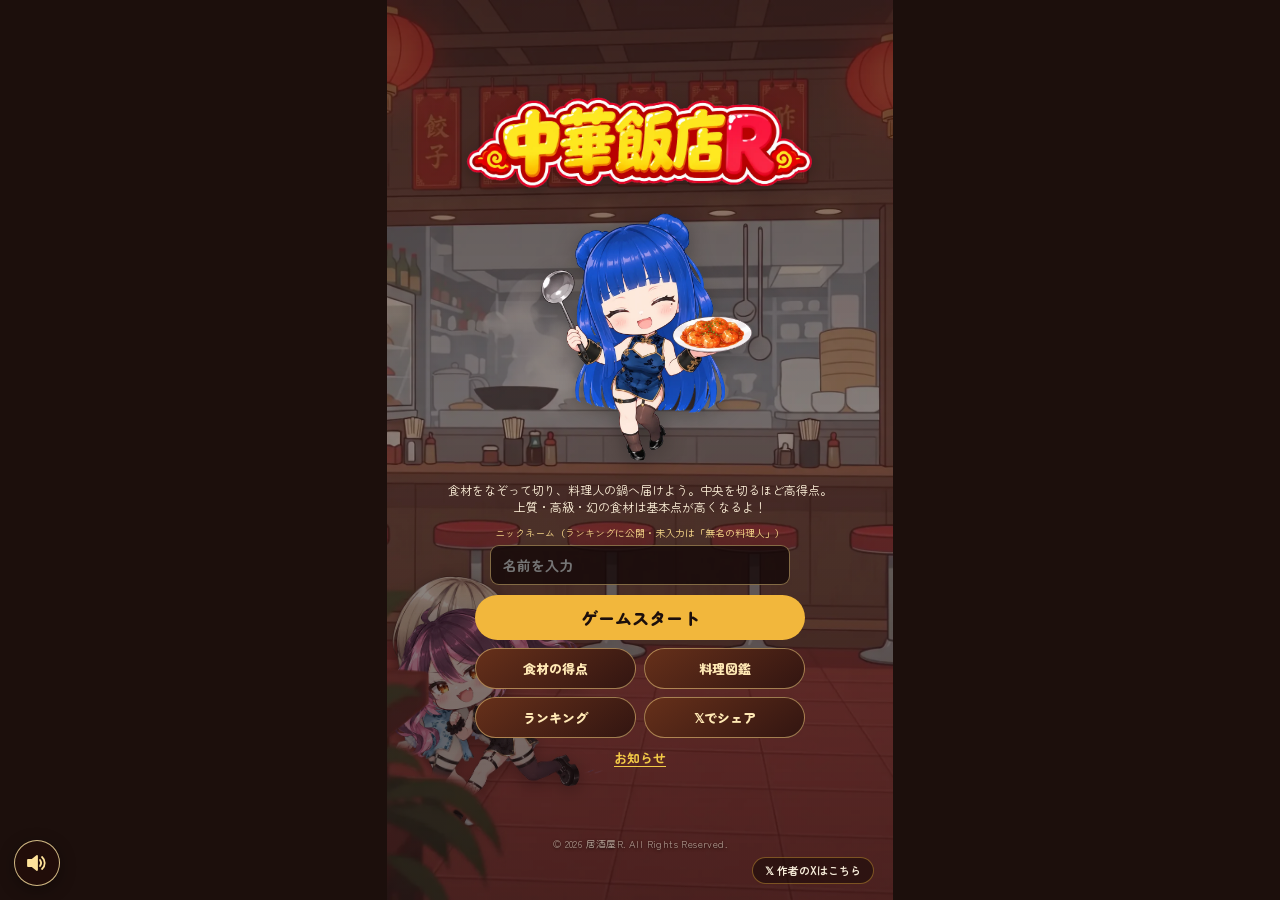
==== commit 83c96bad: "Add files via upload" ====
--- a/index.html
+++ b/index.html
@@ -41,7 +41,7 @@
 <div class="ov hide" id="res"></div>
 <button id="bgm-toggle" class="bgm-control" type="button" aria-label="サウンドをミュート" title="サウンドをミュート"><svg viewBox="0 0 24 24" aria-hidden="true"><path d="M3 9v6h4l5 4V5L7 9H3z"/><path id="bgm-waves" d="M15 9a5 5 0 0 1 0 6m2-9a8 8 0 0 1 0 12"/><path id="bgm-muted-mark" d="m16 9 5 6m0-6-5 6" style="display:none"/></svg></button>
 <script src="ng-words.js"></script>
-<script src="js/main.js"></script>
+<script src="js/main.js?v=20261031a"></script>
 <link id="dish-art-style" rel="stylesheet" href="css/dish-art.css">
 <script src="js/dish-art.js"></script>
 <link id="news-style" rel="stylesheet" href="css/news.css"><div id="news-modal" class="news-modal" role="dialog" aria-modal="true" aria-labelledby="news-title"><div class="news-card"><a class="news-banner" href="https://izakaya-r.booth.pm/items/9058993" target="_blank" rel="noopener noreferrer"><img src="img/news-banner.webp" alt="チャイナドレスセット01 BOOTHにて好評発売中！"></a><h3 id="news-title">新衣装リリース！</h3><p>作者・居酒屋Rの自信作、VRoidアバター専用衣装「チャイナドレスセット01」がリリースされました！</p><a class="news-booth" href="https://izakaya-r.booth.pm/items/9058993" target="_blank" rel="noopener noreferrer">BOOTHで見る</a><br><button id="news-close" class="news-close" type="button">閉じる</button></div></div><script id="news-script" src="js/news.js"></script><script src="js/title-effects.js"></script>
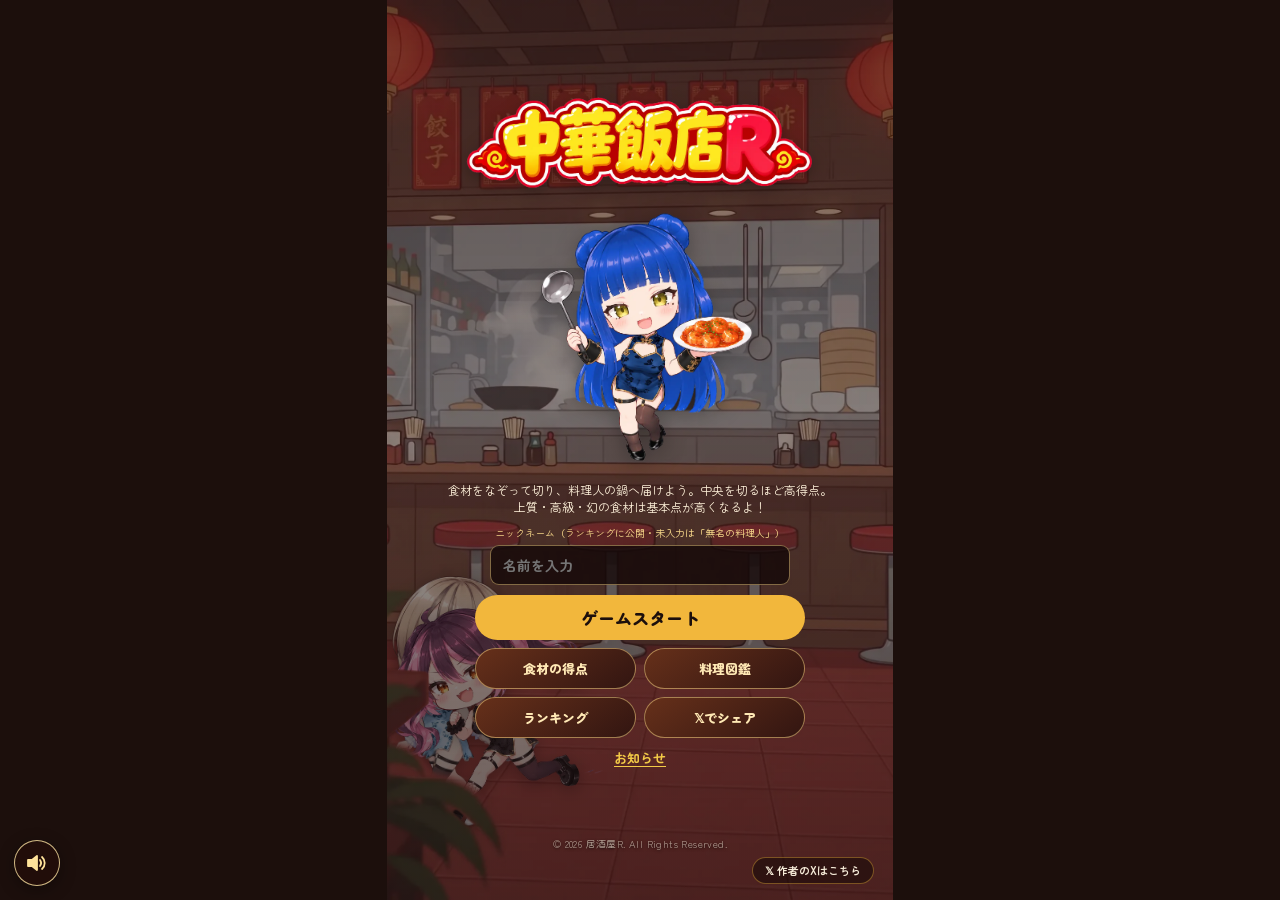
==== commit a862245b: "Add files via upload" ====
--- a/index.html
+++ b/index.html
@@ -42,6 +42,7 @@
 <button id="bgm-toggle" class="bgm-control" type="button" aria-label="サウンドをミュート" title="サウンドをミュート"><svg viewBox="0 0 24 24" aria-hidden="true"><path d="M3 9v6h4l5 4V5L7 9H3z"/><path id="bgm-waves" d="M15 9a5 5 0 0 1 0 6m2-9a8 8 0 0 1 0 12"/><path id="bgm-muted-mark" d="m16 9 5 6m0-6-5 6" style="display:none"/></svg></button>
 <script src="ng-words.js"></script>
 <script src="js/main.js?v=20261031a"></script>
+<script src="js/event-loader.js"></script>
 <link id="dish-art-style" rel="stylesheet" href="css/dish-art.css">
 <script src="js/dish-art.js"></script>
 <link id="news-style" rel="stylesheet" href="css/news.css"><div id="news-modal" class="news-modal" role="dialog" aria-modal="true" aria-labelledby="news-title"><div class="news-card"><a class="news-banner" href="https://izakaya-r.booth.pm/items/9058993" target="_blank" rel="noopener noreferrer"><img src="img/news-banner.webp" alt="チャイナドレスセット01 BOOTHにて好評発売中！"></a><h3 id="news-title">新衣装リリース！</h3><p>作者・居酒屋Rの自信作、VRoidアバター専用衣装「チャイナドレスセット01」がリリースされました！</p><a class="news-booth" href="https://izakaya-r.booth.pm/items/9058993" target="_blank" rel="noopener noreferrer">BOOTHで見る</a><br><button id="news-close" class="news-close" type="button">閉じる</button></div></div><script id="news-script" src="js/news.js"></script><script src="js/title-effects.js"></script>
